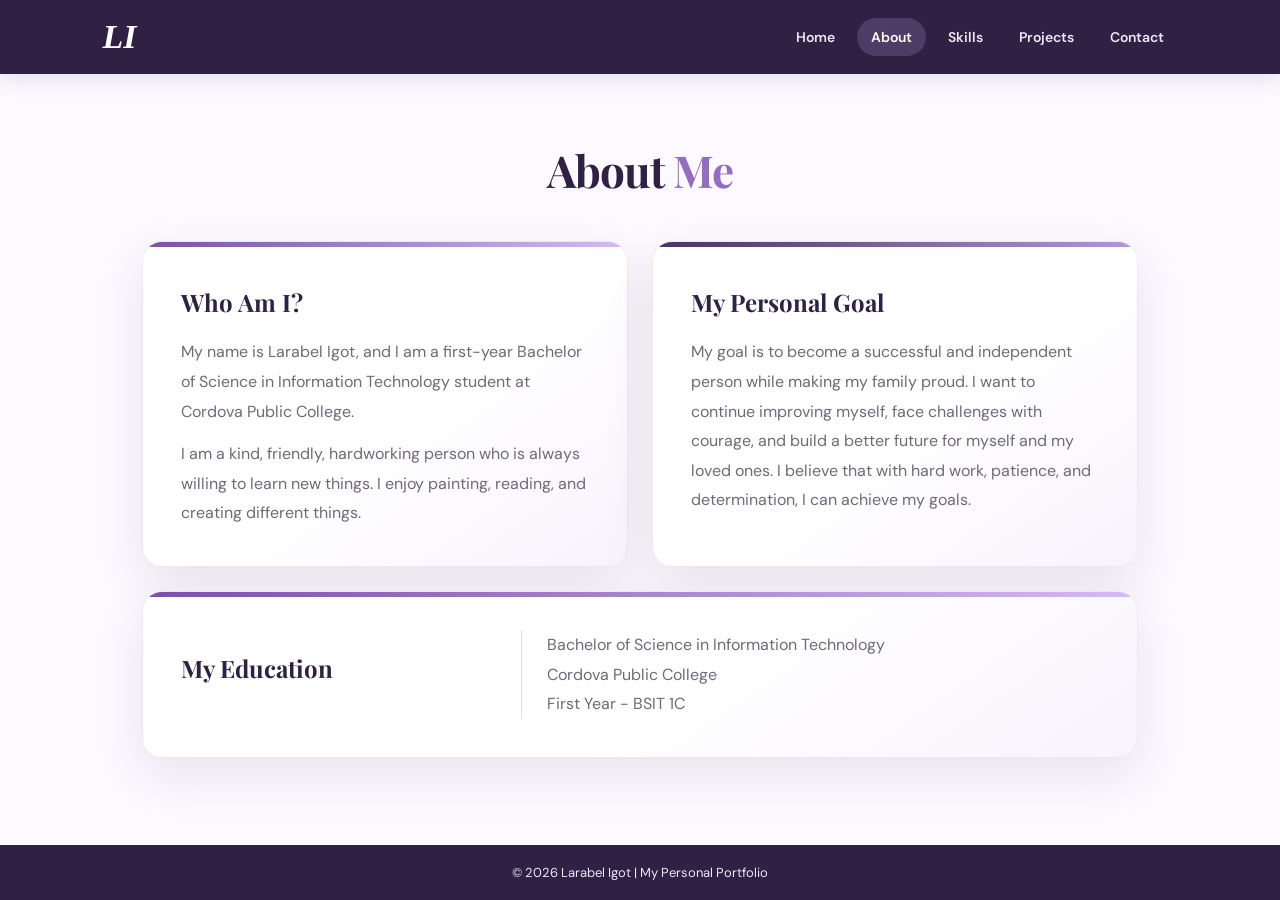
==== about.html @ 2b3a2547 "Add files via upload" ====
<!DOCTYPE html>
<html lang="en">
<head>
    <meta charset="UTF-8">
    <meta name="viewport" content="width=device-width, initial-scale=1.0">
    <title>About | Larabel Igot</title>
    <link rel="stylesheet" href="styles1.css">
</head>
<body>
<header>
    <nav class="navbar">
        <h2 class="logo">LI<span></span></h2>
        <ul class="nav-links">
            <li><a href="index.html">Home</a></li>
            <li><a class="active" href="about.html">About</a></li>
            <li><a href="skills.html">Skills</a></li>
            <li><a href="projects.html">Projects</a></li>
            <li><a href="contact.html">Contact</a></li>
        </ul>
    </nav>
</header>

<main class="page-content">
    <h1>About <span>Me</span></h1>
    <div class="about-cards">
        <article class="content-card about-card">
            <h2>Who Am I?</h2>
            <p>
                My name is Larabel Igot, and I am a first-year
                Bachelor of Science in Information Technology
                student at Cordova Public College.
            </p>
            <p>
                I am a kind, friendly, hardworking person who is
                always willing to learn new things. I enjoy
                painting, reading, and creating different things.
            </p>
        </article>

        <article class="content-card about-card">
            <h2>My Personal Goal</h2>
            <p>
                My goal is to become a successful and independent person while making my family proud. I want to continue improving myself, face challenges with courage, and build a better future for myself and my loved ones. I believe that with hard work, patience, and determination, I can achieve my goals.
            </p>
        </article>

        <article class="content-card about-card about-education">
            <h2>My Education</h2>
            <p>
                Bachelor of Science in Information Technology<br>
                Cordova Public College<br>
                First Year - BSIT 1C
            </p>
        </article>
    </div>
</main>

<footer>
    <p>© 2026 Larabel Igot | My Personal Portfolio</p>
</footer>
</body>
</html>
---- styles1.css ----
@import url('https://fonts.googleapis.com/css2?family=DM+Sans:wght@400;500;600;700&family=Playfair+Display:wght@600;700&display=swap');

:root {
    --ink: #291d36;
    --muted: #716879;
    --purple: #7952a3;
    --purple-dark: #302044;
    --lavender: #e9ddf5;
    --paper: #fcfaff;
    --white: #ffffff;
    --shadow: 0 18px 50px rgba(48, 32, 68, 0.10);
}

* {
    margin: 0;
    padding: 0;
    box-sizing: border-box;
}

html {
    scroll-behavior: smooth;
}

body {
    min-height: 100vh;
    display: flex;
    flex-direction: column;
    font-family: 'DM Sans', Arial, sans-serif;
    background: var(--paper);
    color: var(--ink);
}

header {
    position: relative;
    z-index: 1;
    background: var(--purple-dark);
    padding: 18px 8%;
    box-shadow: 0 5px 20px rgba(48, 32, 68, 0.12);
}

.navbar {
    max-width: 1200px;
    margin: 0 auto;
    display: flex;
    justify-content: space-between;
    align-items: center;
    gap: 24px;
}

.logo {
    color: var(--white);
    font-family: 'Brush Script MT', 'Segoe Script', cursive;
    font-size: 34px;
    font-style: italic;
    letter-spacing: 0;
}

.logo span {
    color: #c9a8ee;
}

.nav-links {
    display: flex;
    align-items: center;
    list-style: none;
    gap: 8px;
}

.nav-links a {
    display: inline-block;
    color: #eee6f6;
    text-decoration: none;
    font-size: 14px;
    font-weight: 600;
    padding: 10px 14px;
    border-radius: 24px;
    transition: background-color 0.2s ease, color 0.2s ease;
}

.nav-links a:hover,
.nav-links a.active {
    color: var(--white);
    background: rgba(214, 184, 255, 0.18);
}

.nav-links a:focus-visible,
.btn:focus-visible,
a:focus-visible {
    outline: 3px solid #c9a8ee;
    outline-offset: 3px;
}

main {
    flex: 1;
}

.home {
    position: relative;
    isolation: isolate;
    min-height: 78vh;
    max-width: 1280px;
    margin: 0 auto;
    display: flex;
    align-items: center;
    justify-content: space-between;
    gap: clamp(40px, 8vw, 110px);
    padding: 76px 10%;
}

.home-content {
    position: relative;
    z-index: 1;
}

.home-content .welcome {
    padding: 9px 14px;
    border: 1px solid #e9ddf5;
    border-radius: 30px;
    background: rgba(255, 255, 255, 0.72);
}

.home-content h2 {
    display: flex;
    align-items: center;
    gap: 9px;
}

.home-sparkle {
    color: #b995dc;
    font-size: 17px;
}

.home-actions {
    display: flex;
    align-items: center;
    flex-wrap: wrap;
    gap: 22px;
}

.home-actions .btn {
    display: inline-flex;
    align-items: center;
    gap: 10px;
}

.home-actions .btn span {
    font-size: 18px;
    transition: transform 0.2s ease;
}

.home-actions .btn:hover span {
    transform: translateX(3px);
}

.home-link {
    color: var(--purple-dark);
    font-size: 14px;
    font-weight: 700;
    text-decoration: none;
    border-bottom: 1px solid #c9a8ee;
    padding: 5px 0;
}

.home-link:hover {
    color: var(--purple);
}

.home-content .home-note {
    display: flex;
    align-items: center;
    gap: 8px;
    margin: 30px 0 0;
    color: #8c8195;
    font-size: 12px;
    font-weight: 600;
    letter-spacing: 0.3px;
}

.home-note span {
    color: #a47acb;
    font-size: 16px;
}

.home::before {
    content: '';
    position: absolute;
    z-index: -1;
    width: 380px;
    height: 380px;
    top: 50%;
    right: 8%;
    transform: translateY(-50%);
    border-radius: 50%;
    background: radial-gradient(circle, #f0e7fa 0%, rgba(240, 231, 250, 0) 72%);
}

.home-content {
    max-width: 580px;
}

.welcome {
    display: inline-block;
    color: var(--purple);
    font-size: 12px;
    font-weight: 700;
    letter-spacing: 2.5px;
    margin-bottom: 19px;
}

.home-content h1,
.page-content h1 {
    font-family: 'Playfair Display', Georgia, serif;
    letter-spacing: -1px;
}

.home-content h1 {
    color: var(--purple-dark);
    font-size: clamp(38px, 5vw, 60px);
    line-height: 1.12;
    margin-bottom: 13px;
}

.home-content h1 span,
.page-content h1 span {
    color: #946cc1;
}

.home-content h2 {
    color: var(--purple);
    font-size: 20px;
    font-weight: 600;
    margin-bottom: 19px;
}

.home-content p:not(.welcome) {
    max-width: 510px;
    color: var(--muted);
    font-size: 16px;
    line-height: 1.85;
    margin-bottom: 29px;
}

.btn {
    display: inline-block;
    background: var(--purple);
    color: var(--white);
    text-decoration: none;
    font-size: 14px;
    font-weight: 700;
    padding: 14px 25px;
    border-radius: 28px;
    box-shadow: 0 8px 20px rgba(121, 82, 163, 0.23);
    transition: transform 0.2s ease, background-color 0.2s ease, box-shadow 0.2s ease;
}

.btn:hover {
    background: var(--purple-dark);
    transform: translateY(-2px);
    box-shadow: 0 11px 25px rgba(48, 32, 68, 0.2);
}

.home-image {
    flex: 0 0 auto;
    position: relative;
    padding: 13px;
    border-radius: 48% 48% 44% 44%;
    background: linear-gradient(145deg, #d7b9f5, #f4eafa 55%, #aa83d0);
    box-shadow: 0 24px 55px rgba(83, 54, 112, 0.18);
    transform: rotate(3deg);
}

.home-image-frame {
    overflow: hidden;
    border: 6px solid var(--white);
    border-radius: 48% 48% 44% 44%;
    background: #f4eafa;
}

.home-image img {
    display: block;
    width: clamp(230px, 29vw, 340px);
    height: clamp(270px, 34vw, 390px);
    object-fit: cover;
    object-position: center;
    transition: transform 0.35s ease;
}

.home-image:hover img {
    transform: scale(1.04);
}

.home-image-label {
    position: absolute;
    right: -25px;
    bottom: 28px;
    padding: 13px 18px;
    border: 1px solid #f0eaf6;
    border-radius: 30px;
    background: var(--white);
    color: var(--purple-dark);
    font-size: 13px;
    font-weight: 700;
    box-shadow: 0 10px 28px rgba(48, 32, 68, 0.12);
    transform: rotate(-3deg);
}

.home-image-label span {
    margin-right: 5px;
    color: var(--purple);
}

.page-content {
    width: 100%;
    max-width: 1200px;
    min-height: 78vh;
    margin: 0 auto;
    padding: 66px 8% 78px;
}

.page-content h1 {
    text-align: center;
    color: var(--purple-dark);
    font-size: clamp(34px, 4vw, 44px);
    margin-bottom: 42px;
}

.about-cards {
    display: grid;
    grid-template-columns: repeat(2, minmax(0, 1fr));
    gap: 24px;
}

.content-card {
    max-width: 850px;
    width: 100%;
    margin: 0 auto;
    padding: clamp(26px, 5vw, 42px);
    background: var(--white);
    border: 1px solid #f0eaf6;
    border-radius: 20px;
    box-shadow: var(--shadow);
    line-height: 1.85;
    transition: transform 0.22s ease, box-shadow 0.22s ease, border-color 0.22s ease;
}

.content-card:hover {
    transform: translateY(-5px);
    border-color: #d7c2eb;
    box-shadow: 0 19px 38px rgba(48, 32, 68, 0.14);
}

.content-card h2,
.card h2 {
    color: var(--purple);
    font-size: 20px;
    margin-bottom: 10px;
}

.content-card h2:not(:first-child) {
    margin-top: 22px;
}

.content-card p {
    color: var(--muted);
    margin-bottom: 13px;
}

.about-cards .about-card {
    position: relative;
    max-width: none;
    margin: 0;
    overflow: hidden;
    padding: clamp(26px, 4vw, 38px);
    border-color: #eee6f5;
    background: linear-gradient(145deg, #ffffff 55%, #f8f3fc);
}

.about-cards .about-card::before {
    content: '';
    position: absolute;
    top: 0;
    left: 0;
    width: 100%;
    height: 5px;
    background: linear-gradient(90deg, #7952a3, #d7b9f5);
}

.about-cards .about-card:nth-child(2)::before {
    background: linear-gradient(90deg, #493260, #b995dc);
}

.about-card-label {
    display: inline-block;
    margin-bottom: 18px;
    color: #9271b3;
    font-size: 10px;
    font-weight: 700;
    letter-spacing: 1.7px;
}

.about-cards .about-card h2 {
    margin: 0 0 13px;
    color: var(--purple-dark);
    font-family: 'Playfair Display', Georgia, serif;
    font-size: 24px;
}

.about-cards .about-card p:last-child {
    margin-bottom: 0;
}

.about-education {
    grid-column: 1 / -1;
    display: grid;
    grid-template-columns: minmax(180px, 0.7fr) 1.3fr;
    align-items: center;
    column-gap: 28px;
}

.about-education .about-card-label {
    grid-column: 1 / -1;
    margin-bottom: 12px;
}

.about-education h2 {
    grid-column: 1;
    grid-row: 2;
}

.about-education p {
    grid-column: 2;
    grid-row: 2;
    padding-left: 25px;
    border-left: 1px solid #e9ddf5;
}

.content-card a {
    color: var(--purple);
    font-weight: 700;
}

.contact-card {
    max-width: 650px;
}

.contact-page {
    max-width: 1100px;
}

.contact-heading {
    max-width: 650px;
    margin: 0 auto 38px;
    text-align: center;
}

.contact-heading .welcome {
    margin-bottom: 12px;
}

.contact-heading h1 {
    margin-bottom: 12px;
}

.contact-heading > p:last-child {
    color: var(--muted);
    line-height: 1.7;
}

.contact-layout {
    display: grid;
    grid-template-columns: 0.9fr 1.1fr;
    overflow: hidden;
    background: var(--white);
    border: 1px solid #f0eaf6;
    border-radius: 22px;
    box-shadow: var(--shadow);
}

.contact-intro {
    position: relative;
    min-height: 310px;
    overflow: hidden;
    padding: clamp(30px, 5vw, 52px);
    color: var(--white);
    background: linear-gradient(145deg, #493260, var(--purple-dark));
}

.contact-kicker {
    color: #d7b9f5;
    font-size: 11px;
    font-weight: 700;
    letter-spacing: 2px;
}

.contact-intro h2 {
    max-width: 310px;
    margin: 24px 0 14px;
    font-family: 'Playfair Display', Georgia, serif;
    font-size: clamp(27px, 3vw, 36px);
    line-height: 1.2;
}

.contact-intro p {
    position: relative;
    z-index: 1;
    max-width: 320px;
    color: #eee6f6;
    line-height: 1.8;
}

.contact-decoration {
    position: absolute;
    right: 18px;
    bottom: -58px;
    color: rgba(214, 184, 255, 0.13);
    font-size: 220px;
    line-height: 1;
}

.contact-details {
    display: grid;
    align-content: center;
    gap: 14px;
    padding: clamp(24px, 4vw, 42px);
}

.contact-item {
    display: flex;
    align-items: center;
    gap: 17px;
    padding: 17px;
    border: 1px solid #f0eaf6;
    border-radius: 14px;
    background: #fdfbff;
}

.contact-icon {
    display: grid;
    flex: 0 0 46px;
    width: 46px;
    height: 46px;
    place-items: center;
    border-radius: 14px;
    color: var(--purple);
    background: var(--lavender);
    font-size: 20px;
    font-weight: 700;
}

.contact-item h2 {
    margin-bottom: 4px;
    color: var(--purple-dark);
    font-size: 16px;
}

.contact-item p,
.contact-item a {
    color: var(--muted);
    font-size: 14px;
    line-height: 1.5;
}

.contact-item a {
    color: var(--purple);
    font-weight: 700;
    text-decoration: none;
}

.contact-item a:hover {
    text-decoration: underline;
}

.card-container {
    display: grid;
    grid-template-columns: repeat(3, minmax(0, 1fr));
    gap: 22px;
}

.projects-page {
    max-width: 1180px;
    padding-top: 74px;
}

.projects-heading {
    max-width: 670px;
    margin: 0 0 38px;
}

.projects-eyebrow {
    margin-bottom: 12px;
    color: var(--purple);
    font-size: 11px;
    font-weight: 700;
    letter-spacing: 2.2px;
}

.projects-heading h1 {
    margin-bottom: 12px;
    text-align: left;
}

.projects-intro {
    max-width: 520px;
    color: var(--muted);
    font-size: 16px;
    line-height: 1.7;
}

.project-list {
    display: grid;
    grid-template-columns: repeat(3, minmax(0, 1fr));
    align-items: stretch;
    gap: 22px;
    max-width: none;
    margin: 0;
    counter-reset: project;
}

.project-gallery-card {
    grid-column: 1 / -1;
    width: min(100%, 720px);
    justify-self: center;
    padding: 0 0 28px;
}

.project-gallery-card::before,
.project-gallery-card::after {
    display: none;
}

.project-gallery-card .project-carousel {
    position: relative;
    overflow: hidden;
    margin-bottom: 24px;
    background: #eee6f5;
}

.project-gallery-card .carousel-slide[hidden] {
    display: none;
}

.project-gallery-card .carousel-slide {
    position: relative;
}

.project-gallery-card .carousel-slide img {
    display: block;
    width: 100%;
    height: clamp(240px, 48vw, 440px);
    object-fit: cover;
}

.carousel-caption {
    position: absolute;
    right: 0;
    bottom: 0;
    left: 0;
    padding: 42px 24px 48px;
    color: white;
    background: linear-gradient(transparent, rgba(48, 32, 68, 0.88));
}

.carousel-caption h3 {
    margin-bottom: 5px;
    font-family: 'Playfair Display', Georgia, serif;
    font-size: clamp(20px, 3vw, 30px);
}

.carousel-caption p {
    max-width: 540px;
    font-size: 13px;
    line-height: 1.5;
}

.carousel-control {
    position: absolute;
    top: 50%;
    display: grid;
    width: 42px;
    height: 42px;
    place-items: center;
    border: 0;
    border-radius: 50%;
    background: rgba(48, 32, 68, 0.78);
    color: white;
    font-size: 30px;
    line-height: 1;
    cursor: pointer;
    transform: translateY(-50%);
    transition: background-color 0.2s ease;
}

.carousel-control:hover {
    background: var(--purple);
}

.carousel-previous {
    left: 16px;
}

.carousel-next {
    right: 16px;
}

.carousel-dots {
    position: absolute;
    right: 0;
    bottom: 15px;
    left: 0;
    display: flex;
    justify-content: center;
    gap: 8px;
}

.carousel-dot {
    width: 10px;
    height: 10px;
    padding: 0;
    border: 1px solid white;
    border-radius: 50%;
    background: rgba(48, 32, 68, 0.5);
    cursor: pointer;
}

.carousel-dot.active {
    background: white;
    transform: scale(1.2);
}

.carousel-control:focus-visible,
.carousel-dot:focus-visible {
    outline: 3px solid #c9a8ee;
    outline-offset: 3px;
}

.project-gallery-card .project-category,
.project-gallery-card h2,
.project-gallery-card > p:last-child {
    margin-right: 28px;
    margin-left: 28px;
}

.project-gallery-card .project-category {
    margin-bottom: 12px;
}

.project-gallery-card h2 {
    margin-bottom: 10px;
}

.project-entry {
    position: relative;
    min-height: 240px;
    overflow: hidden;
    padding: 34px 26px 28px;
    border: 1px solid #eee6f5;
    border-radius: 18px;
    background: linear-gradient(150deg, #ffffff 55%, #f7f1fc);
    box-shadow: 0 12px 32px rgba(48, 32, 68, 0.08);
    counter-increment: project;
    transition: transform 0.22s ease, box-shadow 0.22s ease, border-color 0.22s ease;
}

.project-entry::before {
    content: counter(project, decimal-leading-zero);
    position: absolute;
    top: 17px;
    right: 20px;
    color: rgba(121, 82, 163, 0.12);
    font-family: 'Playfair Display', Georgia, serif;
    font-size: 56px;
    font-weight: 700;
    line-height: 1;
}

.project-entry::after {
    content: '';
    position: absolute;
    top: 0;
    left: 0;
    width: 100%;
    height: 5px;
    background: linear-gradient(90deg, #7952a3, #d7b9f5);
}

.project-entry:nth-child(2)::after {
    background: linear-gradient(90deg, #493260, #a88ac8);
}

.project-entry:nth-child(3)::after {
    background: linear-gradient(90deg, #8860ae, #e0c9f4);
}

.project-entry:hover {
    transform: translateY(-6px);
    border-color: #d7c2eb;
    box-shadow: 0 19px 38px rgba(48, 32, 68, 0.14);
}

.project-category {
    position: relative;
    z-index: 1;
    display: inline-block;
    margin-bottom: 17px;
    padding: 6px 10px;
    border-radius: 20px;
    background: #f0e7f8;
    color: var(--purple);
    font-size: 9px;
    font-weight: 700;
    letter-spacing: 1.2px;
}

.project-entry h2 {
    position: relative;
    z-index: 1;
    margin-bottom: 11px;
    color: var(--purple-dark);
    font-family: 'Playfair Display', Georgia, serif;
    font-size: 21px;
    line-height: 1.3;
}

.project-entry > p:last-child {
    position: relative;
    z-index: 1;
    color: var(--muted);
    font-size: 14px;
    line-height: 1.75;
}

.project-cards {
    align-items: stretch;
}

.project-card {
    overflow: hidden;
    padding: 0 0 25px;
    text-align: left;
}

.project-card::before {
    display: none;
}

.project-card h2,
.project-card p {
    margin-right: 23px;
    margin-left: 23px;
}

.project-card h2 {
    min-height: 48px;
    margin-top: 21px;
    color: var(--purple-dark);
}

.project-card p {
    font-size: 14px;
}

.project-visual {
    position: relative;
    display: flex;
    height: 190px;
    align-items: center;
    justify-content: center;
    overflow: hidden;
    margin: 0 0 20px;
}

.project-card .project-visual h2 {
    position: absolute;
    z-index: 2;
    right: 0;
    bottom: 0;
    left: 0;
    min-height: 0;
    margin: 0;
    padding: 28px 17px 14px;
    color: var(--white);
    background: linear-gradient(transparent, rgba(48, 32, 68, 0.9));
    font-size: 17px;
    line-height: 1.25;
    text-align: left;
}

.portfolio-visual {
    background: linear-gradient(135deg, #eadcf7, #f8f1ff);
}

.browser-bar,
.code-title {
    position: absolute;
    top: 16px;
    left: 16px;
    right: 16px;
    height: 28px;
    display: flex;
    align-items: center;
    gap: 5px;
    padding: 0 9px;
    border-radius: 8px 8px 0 0;
    background: #fff;
    box-shadow: 0 5px 15px rgba(48, 32, 68, 0.08);
}

.browser-bar > span,
.code-title > span {
    width: 6px;
    height: 6px;
    border-radius: 50%;
    background: #c9a8ee;
}

.browser-bar b,
.code-title b {
    margin-left: auto;
    color: #93869e;
    font-size: 8px;
    font-weight: 600;
}

.portfolio-preview {
    width: 68%;
    min-height: 112px;
    display: flex;
    flex-direction: column;
    align-items: flex-start;
    justify-content: center;
    padding: 15px 18px;
    border: 1px solid rgba(255, 255, 255, 0.8);
    border-radius: 12px;
    background: rgba(255, 255, 255, 0.86);
    box-shadow: 0 12px 24px rgba(48, 32, 68, 0.10);
    transform: rotate(-2deg);
}

.preview-kicker {
    color: #9271b3;
    font-size: 7px;
    font-weight: 700;
    letter-spacing: 1.5px;
}

.portfolio-preview strong {
    margin: 3px 0 7px;
    color: var(--purple-dark);
    font-family: 'Playfair Display', Georgia, serif;
    font-size: 20px;
}

.preview-line {
    width: 80%;
    height: 4px;
    border-radius: 5px;
    background: #eee7f5;
}

.preview-button {
    margin-top: 8px;
    padding: 4px 8px;
    border-radius: 10px;
    background: var(--purple);
    color: white;
    font-size: 7px;
}

.visual-badge {
    position: absolute;
    right: 16px;
    bottom: 13px;
    color: #7952a3;
    font-size: 9px;
    font-weight: 700;
    letter-spacing: 1px;
}

.repair-visual {
    flex-direction: column;
    color: white;
    background: radial-gradient(circle at 75% 20%, #a88ac8 0, transparent 32%), linear-gradient(135deg, #302044, #60457b);
}

.repair-icon {
    position: absolute;
    top: 24px;
    right: 31px;
    display: grid;
    width: 58px;
    height: 58px;
    place-items: center;
    border: 1px solid rgba(255, 255, 255, 0.32);
    border-radius: 18px;
    color: #f3eaff;
    font-size: 31px;
    transform: rotate(8deg);
}

.repair-orbit {
    position: absolute;
    border: 1px solid rgba(233, 221, 245, 0.2);
    border-radius: 50%;
}

.orbit-one {
    width: 160px;
    height: 160px;
    right: -35px;
    top: 4px;
}

.orbit-two {
    width: 115px;
    height: 115px;
    right: -12px;
    top: 26px;
}

.repair-label,
.repair-visual strong,
.repair-caption {
    position: relative;
    z-index: 1;
    align-self: flex-start;
    margin-left: 25px;
}

.repair-label {
    color: #d8c0f0;
    font-size: 8px;
    font-weight: 700;
    letter-spacing: 1.8px;
}

.repair-visual strong {
    max-width: 180px;
    margin-top: 8px;
    font-family: 'Playfair Display', Georgia, serif;
    font-size: 21px;
    line-height: 1.15;
}

.repair-caption {
    margin-top: 7px;
    color: #e7ddef;
    font-size: 10px;
}

.code-visual {
    background: linear-gradient(135deg, #e4ddf2, #f4effa);
}

.code-window {
    width: 78%;
    overflow: hidden;
    border-radius: 10px;
    background: #282137;
    box-shadow: 0 14px 25px rgba(48, 32, 68, 0.2);
    transform: rotate(2deg);
}

.code-title {
    position: static;
    height: 26px;
    border-radius: 0;
    background: #352b47;
    box-shadow: none;
}

.code-title > span {
    background: #b995dc;
}

.code-title b {
    color: #cfc3dc;
}

.code-lines {
    display: grid;
    gap: 5px;
    padding: 11px 12px 13px;
    color: #eee6f6;
    font-family: monospace;
    font-size: 8px;
    white-space: nowrap;
}

.code-lines i {
    margin-right: 7px;
    color: #93869e;
    font-style: normal;
}

.code-lines em {
    color: #d3a8ff;
    font-style: normal;
}

.code-lines b {
    color: #9ee2cf;
}

.code-lines q {
    color: #f3d28b;
}

.card {
    position: relative;
    padding: 30px 24px;
    background: var(--white);
    border: 1px solid #f0eaf6;
    border-radius: 17px;
    text-align: center;
    box-shadow: 0 9px 28px rgba(48, 32, 68, 0.07);
    transition: transform 0.22s ease, box-shadow 0.22s ease, background-color 0.22s ease, border-color 0.22s ease;
}

.card::before {
    content: '';
    display: block;
    width: 38px;
    height: 4px;
    margin: 0 auto 19px;
    border-radius: 5px;
    background: linear-gradient(90deg, #b995dc, #e2cef5);
}

.card:hover {
    transform: translateY(-5px);
    box-shadow: 0 16px 34px rgba(48, 32, 68, 0.12);
}

.project-cards .card:hover {
    background-color: #f5edfc;
    border-color: #c9a8ee;
}

.card h2 {
    margin-bottom: 10px;
}

.card img {
    display: block;
    width: 100%;
    height: 190px;
    margin: 0 auto 20px;
    border: 1px solid #f0eaf6;
    border-radius: 12px;
    background: var(--lavender);
    object-fit: cover;
    object-position: center;
}

.card p {
    color: var(--muted);
    line-height: 1.7;
}

footer {
    background: var(--purple-dark);
    color: #eee6f6;
    text-align: center;
    padding: 19px 16px;
    font-size: 13px;
}

@media (max-width: 800px) {
    header {
        padding: 17px 5%;
    }

    .navbar {
        flex-direction: column;
        gap: 12px;
    }

    .nav-links {
        justify-content: center;
        flex-wrap: wrap;
        gap: 2px;
    }

    .nav-links a {
        padding: 8px 11px;
    }

    .home {
        min-height: auto;
        flex-direction: column-reverse;
        text-align: center;
        gap: 35px;
        padding: 58px 7% 70px;
    }

    .home-content h2 {
        justify-content: center;
    }

    .home-content p:not(.welcome) {
        margin-left: auto;
        margin-right: auto;
    }

    .home-actions {
        justify-content: center;
    }

    .home-content .home-note {
        justify-content: center;
    }

    .home-image img {
        width: 250px;
        height: 290px;
    }

    .home-image-label {
        right: -8px;
        bottom: 18px;
    }

    .home::before {
        width: 300px;
        height: 300px;
        right: 50%;
        transform: translate(50%, -50%);
    }

    .card-container {
        grid-template-columns: repeat(2, minmax(0, 1fr));
    }

    .project-list {
        grid-template-columns: repeat(2, minmax(0, 1fr));
    }

    .contact-layout {
        grid-template-columns: 1fr;
    }

    .contact-intro {
        min-height: 260px;
    }
}

@media (max-width: 520px) {
    .logo {
        font-size: 26px;
    }

    .nav-links a {
        font-size: 13px;
        padding: 7px 9px;
    }

    .home {
        padding: 42px 6% 55px;
    }

    .home-image img {
        width: 210px;
        height: 245px;
    }

    .home-image-label {
        right: -5px;
        padding: 11px 14px;
        font-size: 12px;
    }

    .home-content h1 {
        font-size: 37px;
    }

    .page-content {
        min-height: auto;
        padding: 48px 6% 58px;
    }

    .page-content h1 {
        margin-bottom: 30px;
    }

    .about-cards {
        grid-template-columns: 1fr;
        gap: 16px;
    }

    .about-education {
        grid-column: auto;
        grid-template-columns: 1fr;
    }

    .about-education .about-card-label,
    .about-education h2,
    .about-education p {
        grid-column: 1;
        grid-row: auto;
    }

    .about-education p {
        padding-left: 0;
        border-left: 0;
    }

    .card-container {
        grid-template-columns: 1fr;
        gap: 16px;
    }

    .project-list {
        grid-template-columns: 1fr;
        gap: 16px;
    }
}

@media (prefers-reduced-motion: reduce) {
    *,
    *::before,
    *::after {
        scroll-behavior: auto !important;
        transition-duration: 0.01ms !important;
    }
}
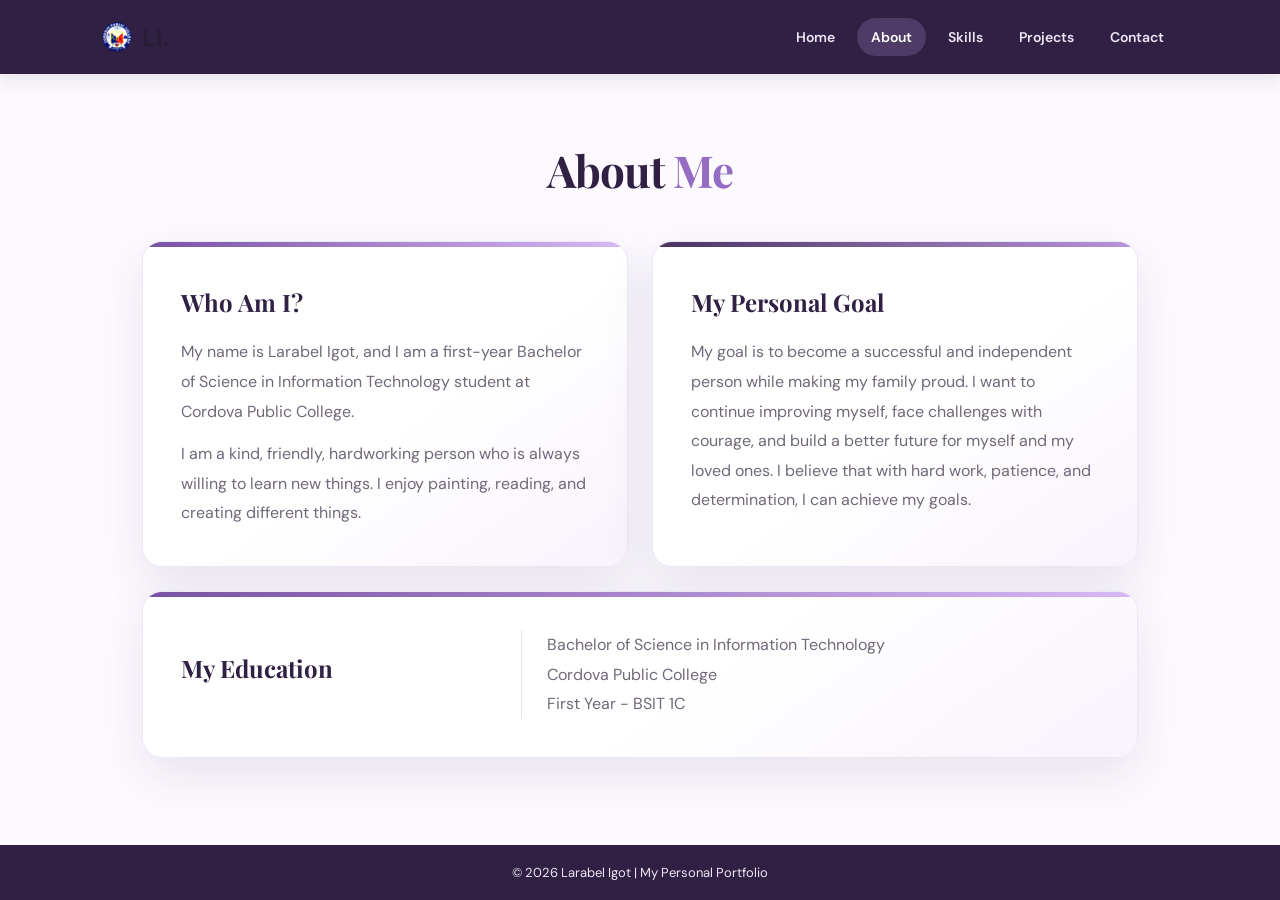
==== commit a49e2777: "Update about.html" ====
--- a/about.html
+++ b/about.html
@@ -9,7 +9,10 @@
 <body>
 <header>
     <nav class="navbar">
-        <h2 class="logo">LI<span></span></h2>
+        <div class="logo">
+    <img src="school-logo.png" alt="School Logo">
+    <span>LI.</span>
+</div>
         <ul class="nav-links">
             <li><a href="index.html">Home</a></li>
             <li><a class="active" href="about.html">About</a></li>
--- a/styles1.css
+++ b/styles1.css
@@ -46,17 +46,21 @@
     align-items: center;
     gap: 24px;
 }
-
 .logo {
-    color: var(--white);
-    font-family: 'Brush Script MT', 'Segoe Script', cursive;
-    font-size: 34px;
-    font-style: italic;
-    letter-spacing: 0;
+    display: flex;
+    align-items: center;
+    gap: 10px;
+}
+
+.logo img {
+    width: 30px;
+    height: 30px;
+    object-fit: contain;
 }
 
 .logo span {
-    color: #c9a8ee;
+    font-size: 25px;
+    font-weight: bold;
 }
 
 .nav-links {
